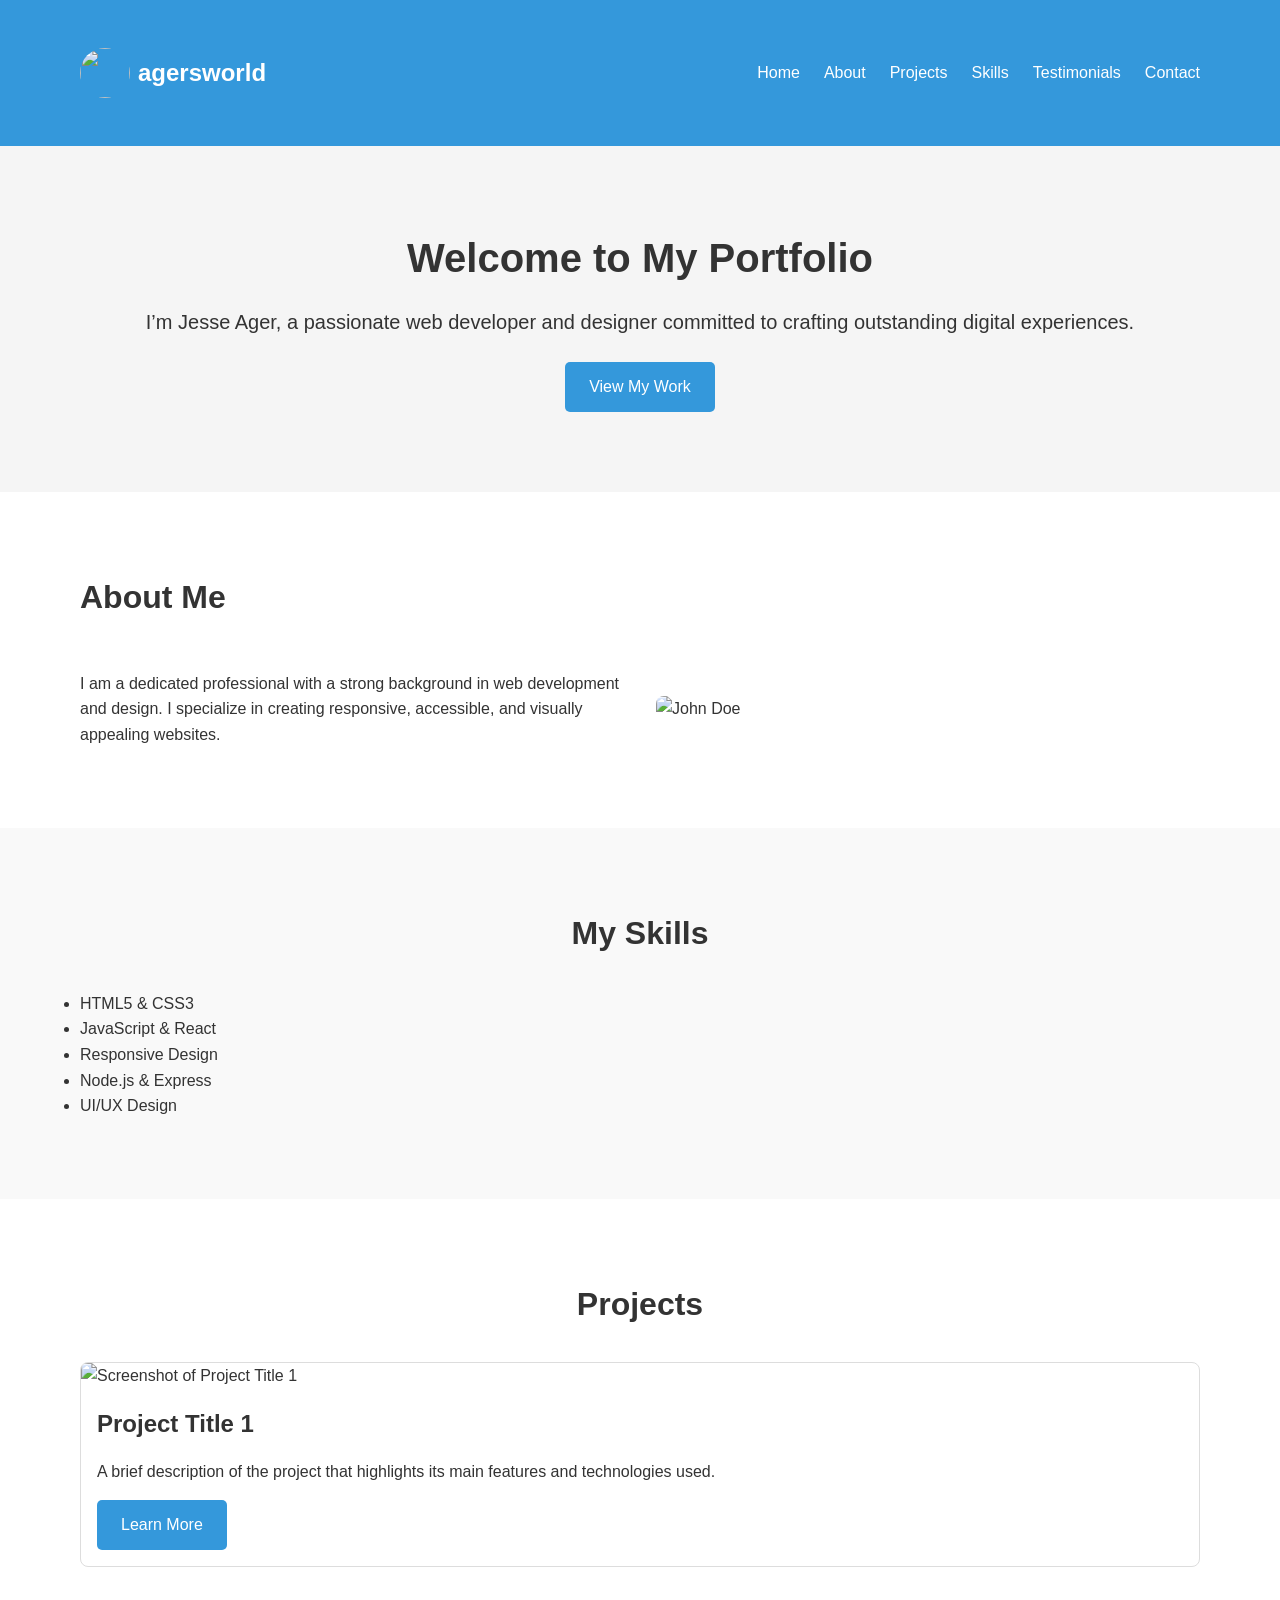
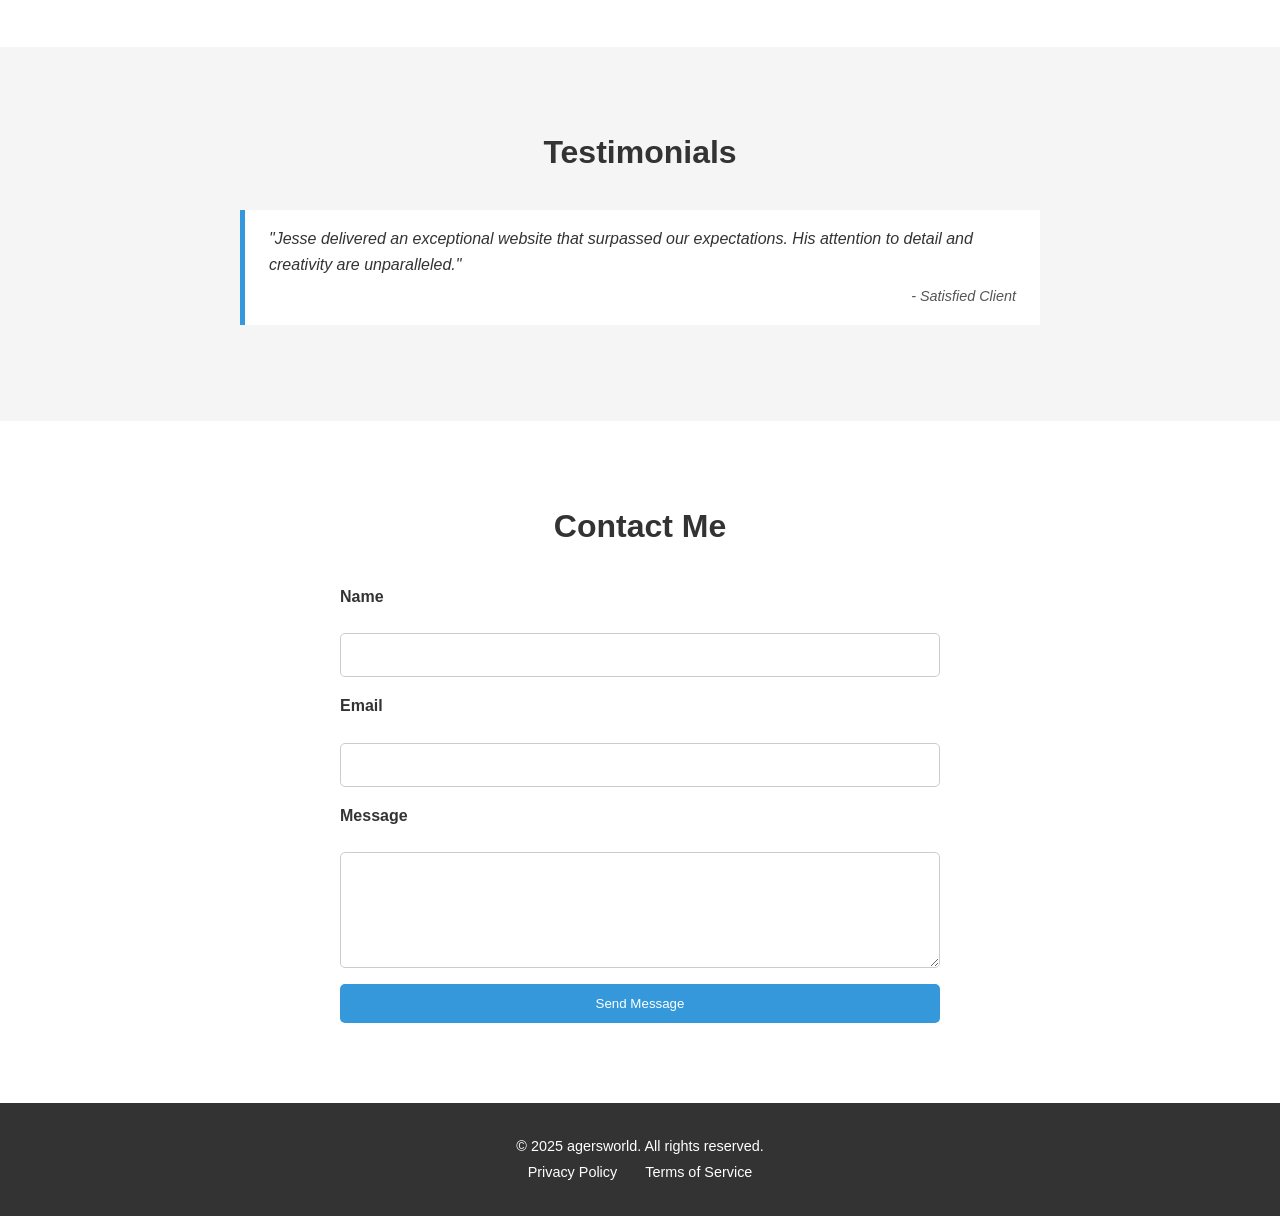
==== frontend/index.html @ 6d3ce2d4 "introduce" ====
<!DOCTYPE html>
<html lang="en">
<head>
  <meta charset="UTF-8">
  <meta name="viewport" content="width=device-width, initial-scale=1.0">
  <title>agersworld</title>
  <meta name="description" content="Portfolio of Jesse Ager, a professional web developer and designer. Explore projects, skills, and get in touch.">
  <!-- Social Media Meta Tags -->
  <meta property="og:title" content="John Doe Portfolio">
  <meta property="og:description" content="Professional portfolio of Jesse Ager, a skilled web developer and designer.">
  <meta property="og:image" content="path/to/thumbnail.jpg">
  <meta property="og:url" content="https://www.agersworld.com">
  <link rel="stylesheet" href="styles/index.css">
  <script src="fetch.js"></script>
  
</head>
<body>
  <!-- Header Section with Navigation -->
  <header>
      <div id="header"></div>
  </header>

  <!-- Hero Section -->
  <section id="hero" aria-label="Hero Section">
    <div class="container">
      <h2>Welcome to My Portfolio</h2>
      <p>I’m Jesse Ager, a passionate web developer and designer committed to crafting outstanding digital experiences.</p>
      <a href="#projects" class="btn">View My Work</a>
    </div>
  </section>

  <!-- About Section -->
  <section id="about" aria-label="About Me">
    <div class="container">
      <h2>About Me</h2>
      <p>I am a dedicated professional with a strong background in web development and design. I specialize in creating responsive, accessible, and visually appealing websites.</p>
      <img src="#" alt="John Doe">
    </div>
  </section>

  <!-- Skills Section -->
  <section id="skills" aria-label="Skills">
    <div class="container">
      <h2>My Skills</h2>
      <ul>
        <li>HTML5 &amp; CSS3</li>
        <li>JavaScript &amp; React</li>
        <li>Responsive Design</li>
        <li>Node.js &amp; Express</li>
        <li>UI/UX Design</li>
      </ul>
    </div>
  </section>

  <!-- Projects Section -->
  <section id="projects" aria-label="Projects">
    <div class="container">
      <h2>Projects</h2>
      <div class="project-grid">
        <!-- Example Project Card -->
        <article class="project-card">
          <img src="path/to/project1.jpg" alt="Screenshot of Project Title 1">
          <h3>Project Title 1</h3>
          <p>A brief description of the project that highlights its main features and technologies used.</p>
          <a href="project1-details.html" class="btn">Learn More</a>
        </article>
        <!-- More project cards can be added here -->
      </div>
    </div>
  </section>

  <!-- Testimonials Section -->
  <section id="testimonials" aria-label="Testimonials">
    <div class="container">
      <h2>Testimonials</h2>
      <blockquote>
        <p>"Jesse delivered an exceptional website that surpassed our expectations. His attention to detail and creativity are unparalleled."</p>
        <cite>- Satisfied Client</cite>
      </blockquote>
    </div>
  </section>

  <!-- Contact Section -->
  <section id="contact" aria-label="Contact">
    <div class="container">
      <h2>Contact Me</h2>
      <form action="submit_form.php" method="POST">
        <label for="name">Name</label>
        <input type="text" id="name" name="name" required>

        <label for="email">Email</label>
        <input type="email" id="email" name="email" required>

        <label for="message">Message</label>
        <textarea id="message" name="message" rows="5" required></textarea>

        <button type="submit" class="btn">Send Message</button>
      </form>
    </div>
  </section>

  <!-- Footer Section -->
  <footer>
    <div id="footer"></div>
  </footer>
</body>
</html>
---- frontend/styles/index.css ----
/* Global Variables */
:root {
  --primary-color: #3498db;    /* Main brand/primary color */
  --secondary-color: #2ecc71;  /* Secondary accent */
  --text-color: #333;
  --background-color: #fff;
  --font-family: 'Arial', sans-serif;
}

/* Global Reset & Basic Styles */
* {
  margin: 0;
  padding: 0;
  box-sizing: border-box;
}

body {
  font-family: var(--font-family);
  line-height: 1.6;
  color: var(--text-color);
  background-color: var(--background-color);
}

/* Containers */
.container {
  width: 90%;
  max-width: 1200px;
  margin: 0 auto;
  padding: 1rem;
}

/* Links & Buttons */
a {
  text-decoration: none;
  color: var(--primary-color);
  transition: color 0.3s ease;
}

a:hover {
  color: var(--secondary-color);
}

.btn {
  display: inline-block;
  padding: 0.75rem 1.5rem;
  background-color: var(--primary-color);
  color: #fff;
  border: none;
  border-radius: 5px;
  cursor: pointer;
  transition: background-color 0.3s ease;
}

.btn:hover {
  background-color: #2980b9; /* Slightly darker shade */
}

/* ---------------- Header ---------------- */
header {
  background-color: var(--primary-color);
  color: #fff;
  padding: 1rem 0;
}

header .container {
  display: flex;
  justify-content: space-between;
  align-items: center;
}

header .logo a {
  font-size: 1.5rem;
  font-weight: bold;
  color: #fff;
}

header nav ul {
  list-style: none;
  display: flex;
}

header nav ul li {
  margin-left: 1.5rem;
}

header nav ul li a {
  color: #fff;
  font-weight: 500;
}

header nav ul li a:hover,
header nav ul li a.active {
  color: var(--secondary-color);
}

/* ---------------- Hero Section ---------------- */
#hero {
  padding: 4rem 0;
  text-align: center;
  background: #f5f5f5;
}

#hero h2 {
  font-size: 2.5rem;
  margin-bottom: 1rem;
}

#hero p {
  font-size: 1.25rem;
  margin-bottom: 1.5rem;
}

/* ---------------- About Section ---------------- */
#about {
  padding: 4rem 0;
  background: var(--background-color);
}

#about .container {
  display: flex;
  flex-wrap: wrap;
  align-items: center;
  gap: 2rem;
}


#about h2 {
  flex-basis: 100%;
  font-size: 2rem;
  margin-bottom: 1rem;
}

#about p {
  flex: 1;
  font-size: 1rem;
}

#about img {
  flex: 1;
  max-width: 100%;
  border-radius: 8px;
}

/* ---------------- Skills Section ---------------- */
#skills {
  padding: 4rem 0;
  background: #f9f9f9;
}

#skills h2 {
  text-align: center;
  font-size: 2rem;
  margin-bottom: 2rem;
}

.skills-list {
  list-style: none;
  display: flex;
  flex-wrap: wrap;
  justify-content: center;
  gap: 1rem;
}

.skills-list li {
  background: #fff;
  padding: 0.75rem 1.5rem;
  border: 1px solid #ddd;
  border-radius: 5px;
  font-size: 1rem;
}

/* ---------------- Projects Section ---------------- */
#projects {
  padding: 4rem 0;
  background: var(--background-color);
}

#projects h2 {
  text-align: center;
  font-size: 2rem;
  margin-bottom: 2rem;
}

/* Project Grid */
.project-grid {
  display: grid;
  grid-template-columns: repeat(auto-fit, minmax(280px, 1fr));
  gap: 2rem;
}

/* Project Cards */
.project-card {
  background: #fff;
  border: 1px solid #ddd;
  border-radius: 8px;
  overflow: hidden;
  display: flex;
  flex-direction: column;
  transition: box-shadow 0.3s ease;
}

.project-card:hover {
  box-shadow: 0 2px 10px rgba(0, 0, 0, 0.1);
}

.project-card img {
  width: 100%;
  height: auto;
}

.project-card h3 {
  font-size: 1.5rem;
  margin: 1rem;
}

.project-card p {
  flex: 1;
  margin: 0 1rem 1rem;
  font-size: 1rem;
}

.project-card .btn {
  margin: 0 1rem 1rem;
  align-self: flex-start;
}

/* ---------------- Testimonials Section ---------------- */
#testimonials {
  padding: 4rem 0;
  background: #f5f5f5;
}

#testimonials h2 {
  text-align: center;
  font-size: 2rem;
  margin-bottom: 2rem;
}

#testimonials blockquote {
  background: #fff;
  border-left: 5px solid var(--primary-color);
  margin: 1rem auto;
  padding: 1rem 1.5rem;
  max-width: 800px;
  font-style: italic;
}

#testimonials cite {
  display: block;
  text-align: right;
  font-size: 0.9rem;
  margin-top: 0.5rem;
  color: #555;
}

/* ---------------- Contact Section ---------------- */
#contact {
  padding: 4rem 0;
  background: var(--background-color);
}

#contact h2 {
  text-align: center;
  font-size: 2rem;
  margin-bottom: 2rem;
}

#contact p {
  text-align: center;
  margin-bottom: 2rem;
  font-size: 1rem;
}

/* Contact Form */
#contact form {
  max-width: 600px;
  margin: 0 auto;
  display: flex;
  flex-direction: column;
  gap: 1rem;
}

#contact label {
  font-weight: bold;
  margin-bottom: 0.5rem;
}

#contact input,
#contact textarea {
  padding: 0.75rem;
  border: 1px solid #ccc;
  border-radius: 5px;
  font-size: 1rem;
  width: 100%;
}

#contact input:focus,
#contact textarea:focus {
  border-color: var(--primary-color);
  outline: none;
}

/* ---------------- Footer ---------------- */
footer {
  background-color: #333;
  color: #fff;
  padding: 1.5rem 0;
  text-align: center;
}

footer .container {
  display: flex;
  flex-direction: column;
  align-items: center;
}

footer p {
  margin-bottom: 0.5rem;
}

footer nav ul {
  list-style: none;
  display: flex;
  gap: 0.75rem;
}

footer nav ul li a {
  color: #fff;
  font-size: 0.9rem;
  transition: color 0.3s ease;
}

footer nav ul li a:hover {
  color: var(--primary-color);
}

/* ---------------- Responsive Adjustments ---------------- */
@media (max-width: 768px) {
  header .container,
  #about .container {
    flex-direction: column;
    text-align: center;
  }
  
  header nav ul {
    flex-direction: column;
    gap: 0.5rem;
  }
  
  .skills-list {
    flex-direction: column;
    align-items: center;
  }
}
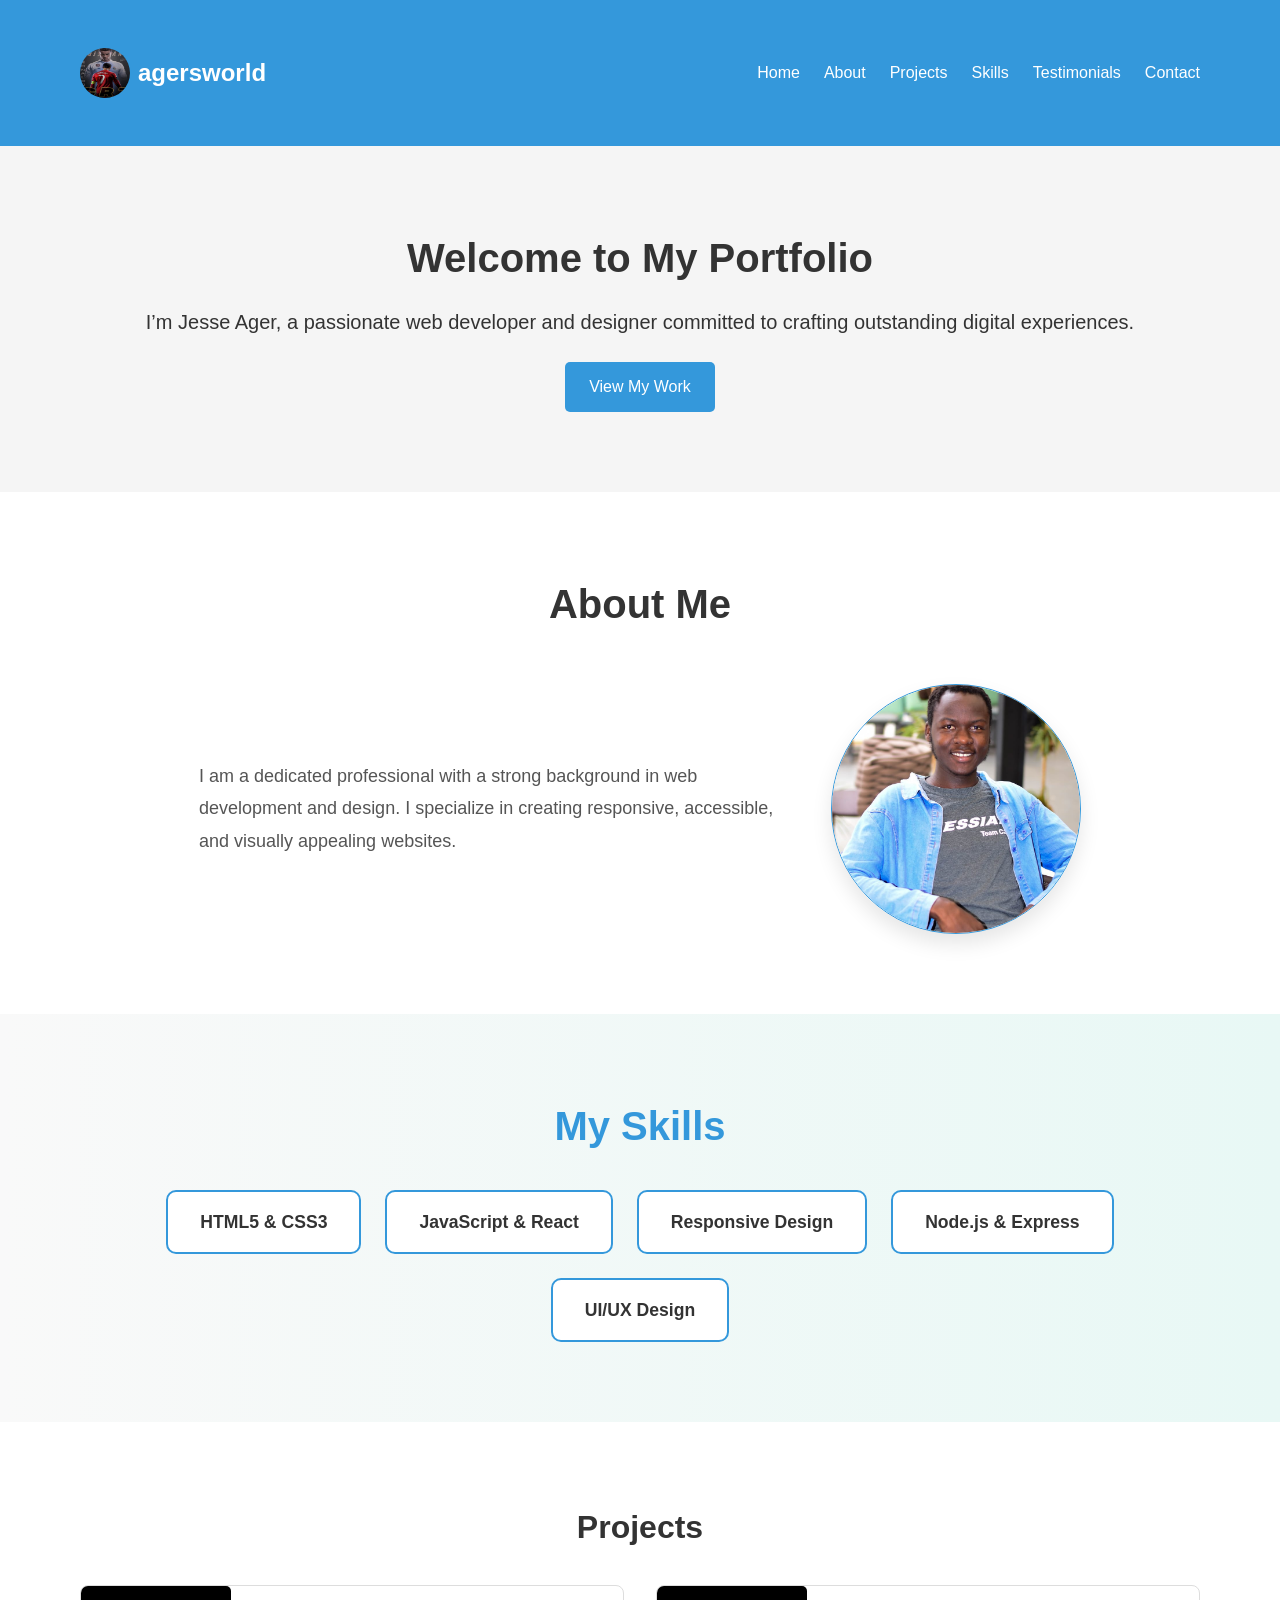
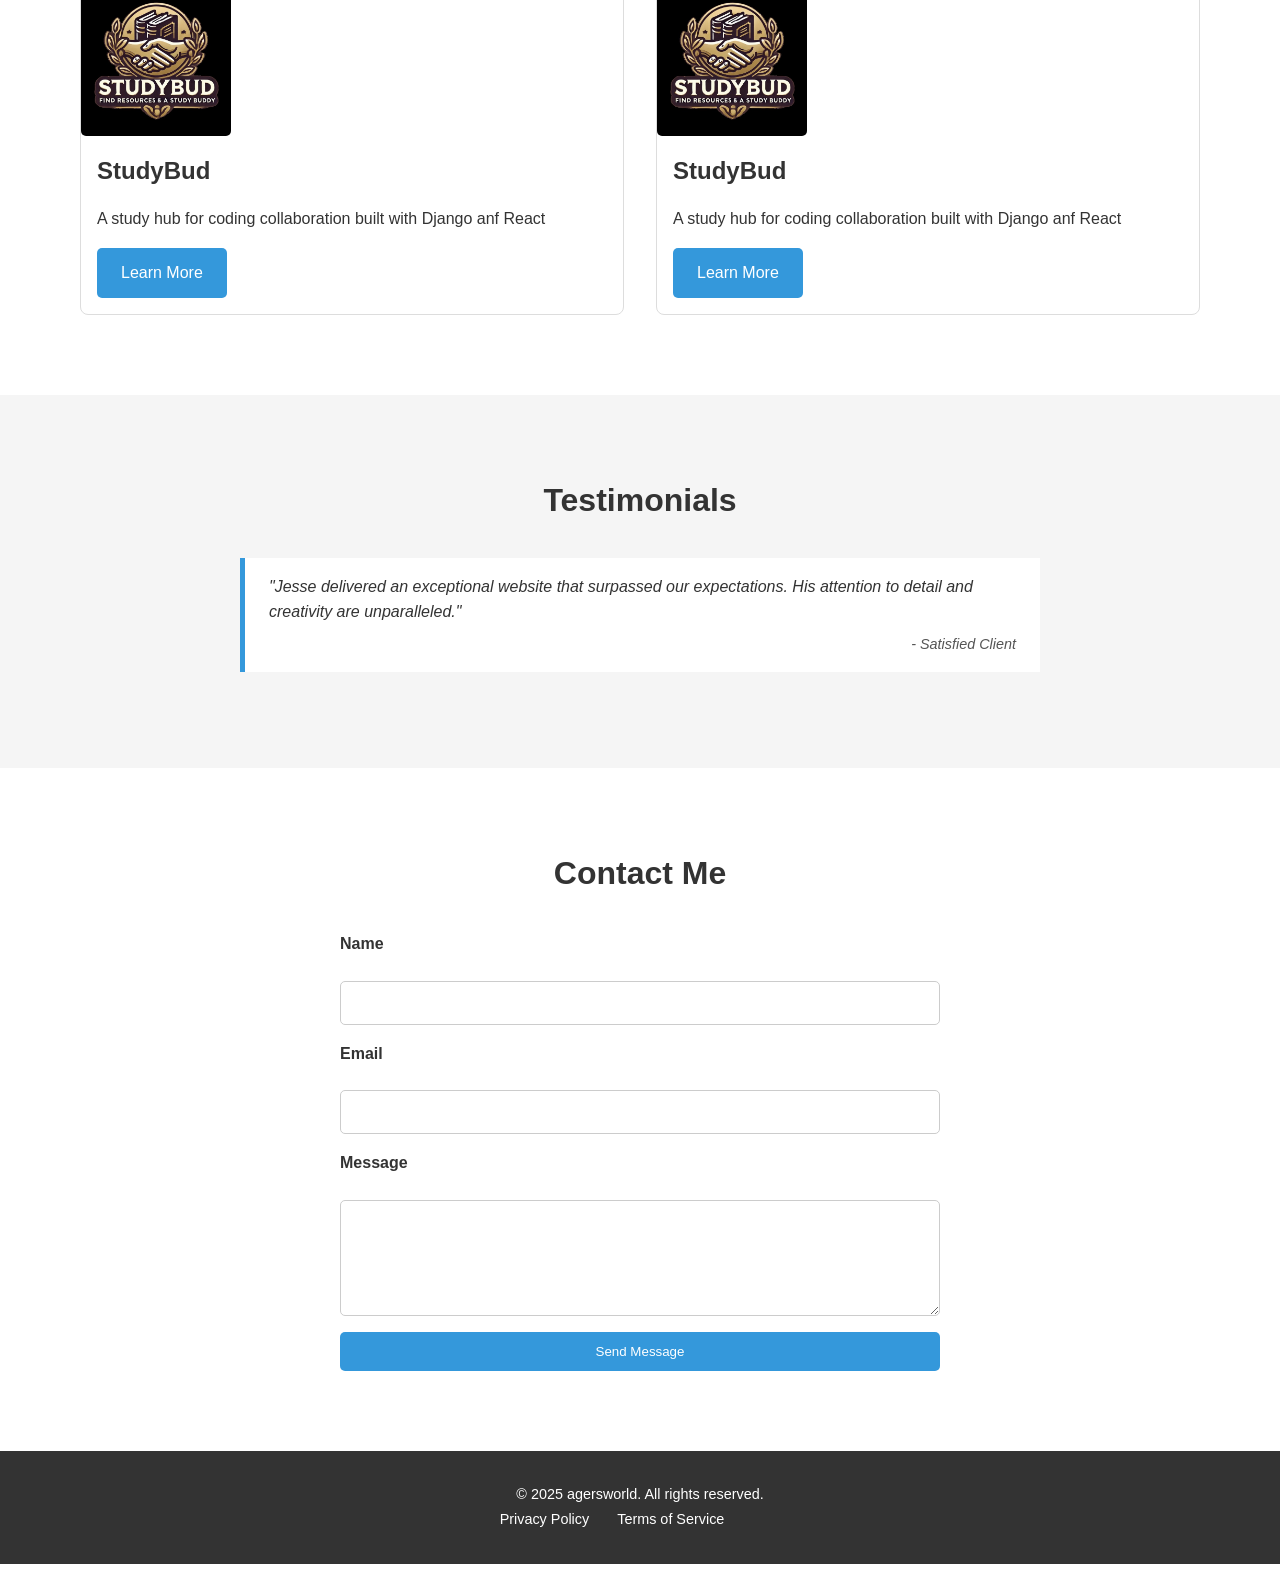
==== commit acc0a83d: "complete" ====
--- a/frontend/index.html
+++ b/frontend/index.html
@@ -25,7 +25,7 @@
     <div class="container">
       <h2>Welcome to My Portfolio</h2>
       <p>I’m Jesse Ager, a passionate web developer and designer committed to crafting outstanding digital experiences.</p>
-      <a href="#projects" class="btn">View My Work</a>
+      <a href="projects.html" class="btn">View My Work</a>
     </div>
   </section>
 
@@ -34,7 +34,7 @@
     <div class="container">
       <h2>About Me</h2>
       <p>I am a dedicated professional with a strong background in web development and design. I specialize in creating responsive, accessible, and visually appealing websites.</p>
-      <img src="#" alt="John Doe">
+      <img src="assets/profile.jpg" alt="ager">
     </div>
   </section>
 
@@ -59,10 +59,16 @@
       <div class="project-grid">
         <!-- Example Project Card -->
         <article class="project-card">
-          <img src="path/to/project1.jpg" alt="Screenshot of Project Title 1">
-          <h3>Project Title 1</h3>
-          <p>A brief description of the project that highlights its main features and technologies used.</p>
-          <a href="project1-details.html" class="btn">Learn More</a>
+          <img src="assets/project.jpg" alt="Screenshot of Project Title 1">
+          <h3>StudyBud</h3>
+          <p>A study hub for coding collaboration built with Django anf React</p>
+          <a href="project.html" class="btn">Learn More</a>
+        </article>
+        <article class="project-card">
+          <img src="assets/project.jpg" alt="Screenshot of Project Title 1">
+          <h3>StudyBud</h3>
+          <p>A study hub for coding collaboration built with Django anf React</p>
+          <a href="project.html" class="btn">Learn More</a>
         </article>
         <!-- More project cards can be added here -->
       </div>
--- a/frontend/styles/index.css
+++ b/frontend/styles/index.css
@@ -135,10 +135,38 @@
   font-size: 1rem;
 }
 
-#about img {
+#about .container {
+  display: flex;
+  flex-wrap: wrap;
+  align-items: center;
+  gap: 2rem;
+  justify-content: center;
+  text-align: left;
+}
+
+#about h2 {
+  flex-basis: 100%;
+  font-size: 2.5rem;
+  margin-bottom: 1rem;
+  text-align: center;
+}
+
+#about p {
   flex: 1;
-  max-width: 100%;
-  border-radius: 8px;
+  font-size: 1.125rem;
+  line-height: 1.8;
+  color: #555;
+  max-width: 600px;
+}
+
+#about .container img {
+
+  width: 250px;
+  height: 250px;
+  border-radius: 50%;
+  object-fit: cover;
+  border: 1px solid var(--primary-color);
+  box-shadow: 0 10px 20px rgba(0, 0, 0, 0.1);
 }
 
 /* ---------------- Skills Section ---------------- */
@@ -168,6 +196,42 @@
   border-radius: 5px;
   font-size: 1rem;
 }
+#skills {
+  padding: 4rem 0;
+  background: linear-gradient(to right, #f9f9f9, #e8f8f5);
+}
+
+#skills h2 {
+  text-align: center;
+  font-size: 2.5rem;
+  margin-bottom: 2rem;
+  color: var(--primary-color);
+}
+
+#skills ul {
+  list-style: none;
+  display: flex;
+  flex-wrap: wrap;
+  justify-content: center;
+  gap: 1.5rem;
+  padding: 0;
+}
+
+#skills ul li {
+  background: #fff;
+  padding: 1rem 2rem;
+  border: 2px solid var(--primary-color);
+  border-radius: 10px;
+  font-size: 1.1rem;
+  font-weight: bold;
+  color: var(--text-color);
+  transition: transform 0.3s ease, box-shadow 0.3s ease;
+}
+
+#skills ul li:hover {
+  transform: translateY(-5px);
+  box-shadow: 0 4px 15px rgba(0, 0, 0, 0.1);
+}
 
 /* ---------------- Projects Section ---------------- */
 #projects {
@@ -186,6 +250,7 @@
   display: grid;
   grid-template-columns: repeat(auto-fit, minmax(280px, 1fr));
   gap: 2rem;
+  align-items: center;
 }
 
 /* Project Cards */
@@ -199,13 +264,14 @@
   transition: box-shadow 0.3s ease;
 }
 
+.project-card img{
+  border-radius: 5px;
+  width: 150px;
+  height: 150px;
+}
+
 .project-card:hover {
   box-shadow: 0 2px 10px rgba(0, 0, 0, 0.1);
-}
-
-.project-card img {
-  width: 100%;
-  height: auto;
 }
 
 .project-card h3 {
